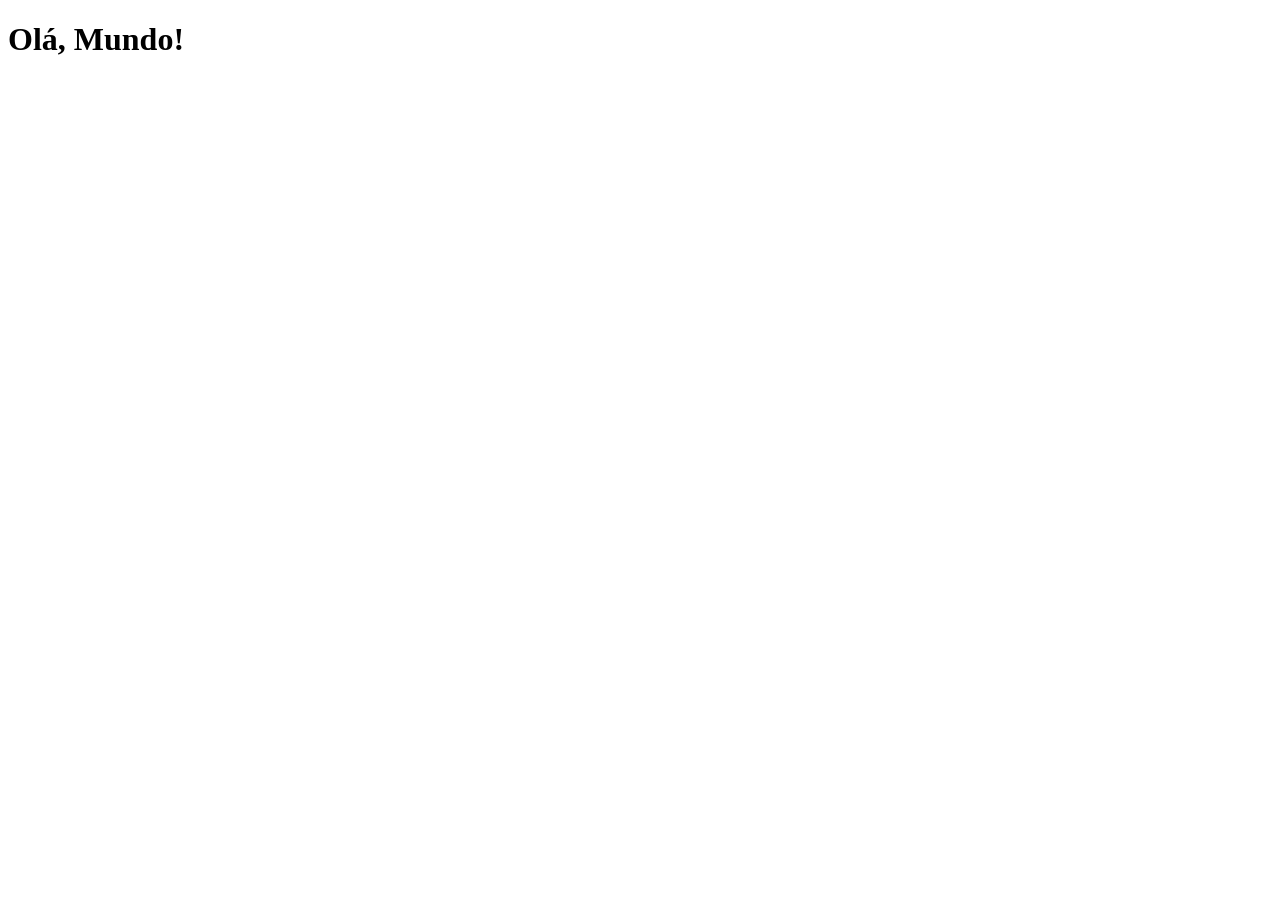
==== index.html @ d8d08ffe "Create index.html" ====
<!DOCTYPE html>
<html lang="pt-br">
<head>
    <meta charset="UTF-8">
    <meta name="viewport" content="width=device-width, initial-scale=1.0">
    <title>Projeto redes sociais</title>
    <link rel="shortcut icon" href="favicon.ico" type="image/x-icon">
</head>
<body>
    <h1>Olá, Mundo!</h1>
</body>
</html>
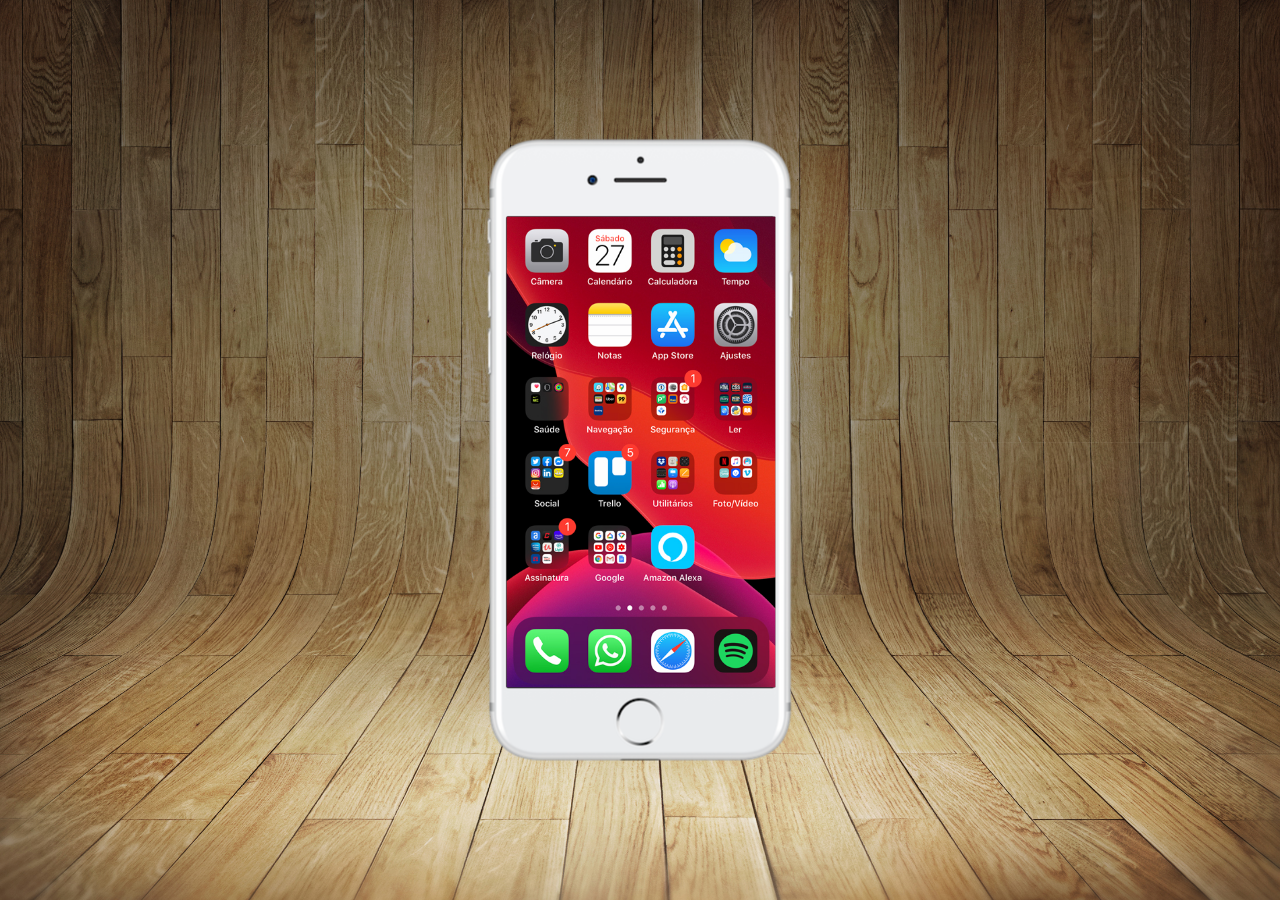
==== commit d4ebb339: "criei tela home" ====
--- a/index.html
+++ b/index.html
@@ -4,9 +4,17 @@
     <meta charset="UTF-8">
     <meta name="viewport" content="width=device-width, initial-scale=1.0">
     <title>Projeto redes sociais</title>
+    <link rel="stylesheet" href="estilo/style.css">
     <link rel="shortcut icon" href="favicon.ico" type="image/x-icon">
 </head>
 <body>
-    <h1>Olá, Mundo!</h1>
+  <main>
+    <section id="telefone">
+        <iframe src="home.html" name="tela" id="tela" frameborder="0"></iframe>
+    </section>
+    <section id="redes-sociais">
+
+    </section>
+  </main>  
 </body>
 </html>
--- a/estilo/style.css
+++ b/estilo/style.css
@@ -0,0 +1,42 @@
+@charset "UTF-8";
+
+*{
+    margin: 0px;
+    padding: 0px;
+    font-family: Arial, Helvetica, sans-serif;
+}
+html, body{
+    height: 100vh;
+    width: 100vw;
+    background-color: black;
+}
+body{
+    background:  url(../imagens/fundo-madeira.jpg) no-repeat top center;
+    background-size: cover;
+    background-attachment: fixed;
+}
+main{
+    position: relative;
+    height: 100vh;
+   
+}
+section#telefone{
+    position: absolute;
+    top: 50%;
+    left: 50%;
+    transform: translate(-50%, -50%);
+
+
+
+    height: 627px;
+    width: 311px;
+    background-color: blue;
+    background: url(../imagens/frame-iphone.png) no-repeat;
+}
+iframe#tela{
+    position: relative;
+    top: 80px;
+    left: 22px;
+    width: 269px;
+    height: 471px;
+}
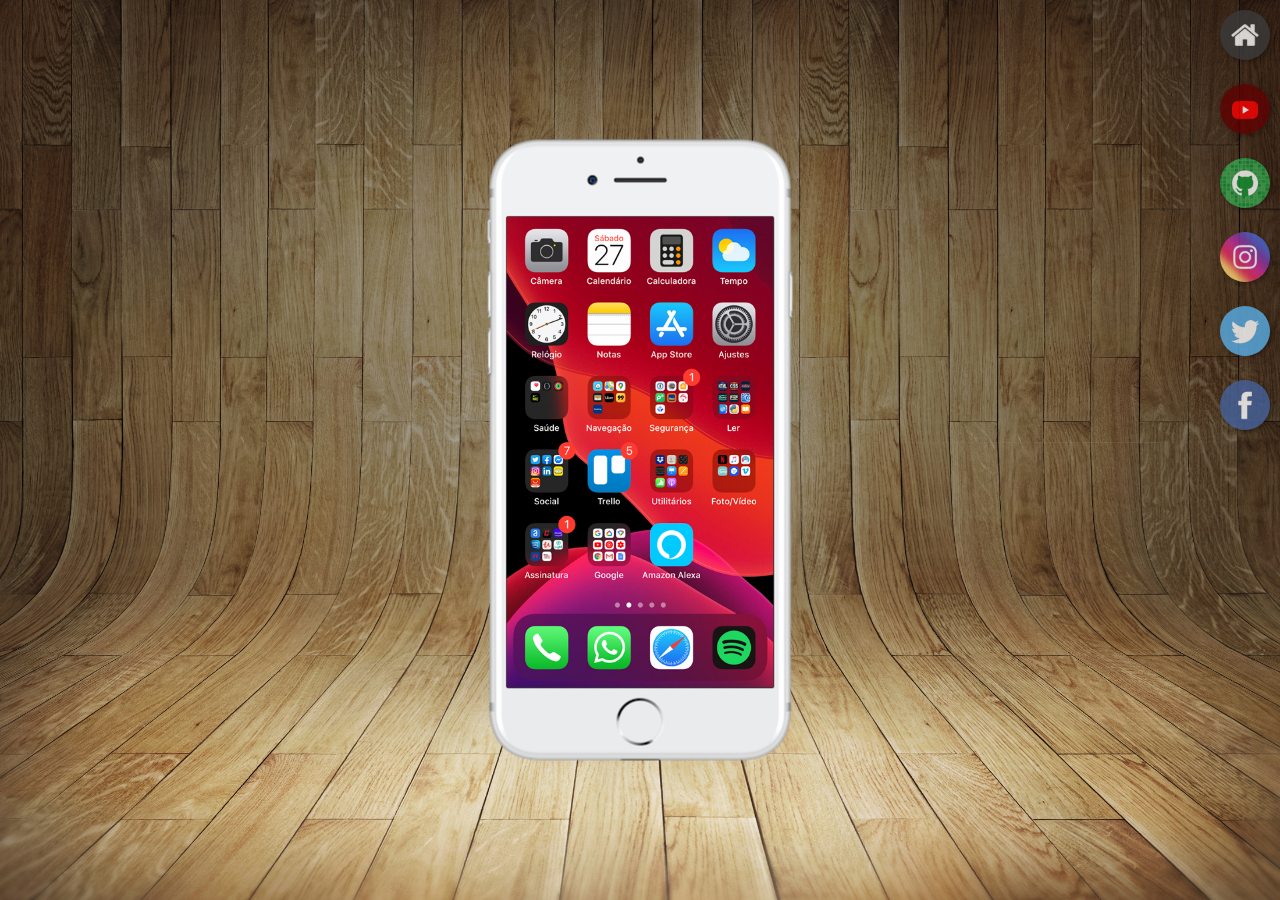
==== commit 34c9aebd: "fim do desafio" ====
--- a/index.html
+++ b/index.html
@@ -10,10 +10,15 @@
 <body>
   <main>
     <section id="telefone">
-        <iframe src="home.html" name="tela" id="tela" frameborder="0"></iframe>
+        <iframe src="home.html" name="tela" id="tela" frameborder="0">Seu navegador não é compatível com isso.</iframe>
     </section>
     <section id="redes-sociais">
-
+        <a href="home.html" target="tela"><img src="imagens/logo-home.jpg" alt=""></a><br>
+        <a href="youtube.html" target="tela"><img src="imagens/logo-youtube.jpg" alt=""></a><br>
+        <a href="github.html" target="tela"><img src="imagens/logo-github.jpg" alt=""><br>
+        <a href="instagram.html" target="tela"><img src="imagens/logo-instagram.jpg" alt=""></a><br>
+        <a href="twitter.html" target="tela"><img src="imagens/logo-twitter.jpg" alt=""></a><br>
+        <a href="facebook.html" target="tela"><img src="imagens/logo-facebook.jpg" alt=""></a>
     </section>
   </main>  
 </body>
--- a/estilo/style.css
+++ b/estilo/style.css
@@ -37,6 +37,24 @@
     position: relative;
     top: 80px;
     left: 22px;
-    width: 269px;
+    width: 267px;
     height: 471px;
+}
+section#redes-sociais{
+    text-align: right;
+}
+section#redes-sociais img{
+    width: 50px;
+    margin: 10px;
+    border-radius: 50%;
+    box-shadow: 2px 2px 5px rgba(0, 0, 0, 0.405);
+    box-sizing: border-box;
+    transition-duration: 1s;
+    opacity: 80%;
+}
+section#redes-sociais img:hover{
+    border: 2px solid rgba(255, 255, 255, 0.637);
+    transform: scale(1.1) translate(-3px, -3px);
+    box-shadow: 5px 5px 10px rgba(0, 0, 0, 0.623);
+    transition-duration: 0.5s;
 }
